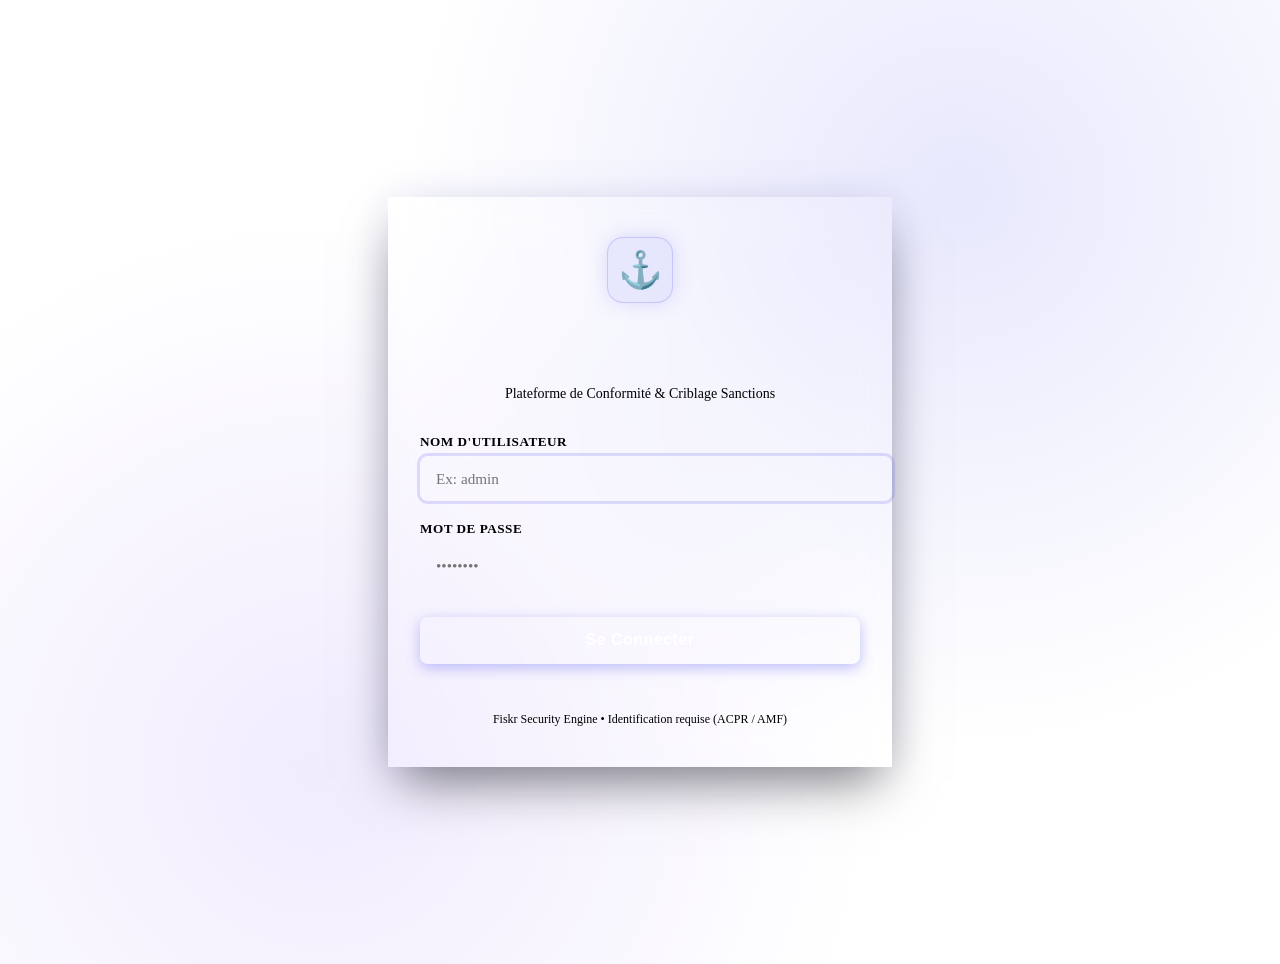
==== fiskr/static/login.html @ c2f330f4 "UX/UI lot A : thème clair/sombre, responsive, accueil Vue d'ensemble, tri, KPI enrichis Design syste" ====
<!DOCTYPE html>
<html lang="fr">
<head>
    <meta charset="UTF-8">
    <meta name="viewport" content="width=device-width, initial-scale=1.0">
    <title>Fiskr - Connexion Conformité AML/CFT</title>
    <!-- Google Fonts -->
    <link rel="preconnect" href="https://fonts.googleapis.com">
    <link rel="preconnect" href="https://fonts.gstatic.com" crossorigin>
    <link href="https://fonts.googleapis.com/css2?family=Inter:wght@300;400;500;600;700&family=Outfit:wght@400;500;600;700;800&display=swap" rel="stylesheet">
    <!-- Stylesheet -->
    <link rel="stylesheet" href="/static/styles.css?v=3.1">
    <!-- Thème appliqué avant le premier rendu (pas de flash) -->
    <script>
        (function () {
            try {
                var theme = localStorage.getItem("fiskr_theme");
                if (theme === "light" || theme === "dark") {
                    document.documentElement.setAttribute("data-theme", theme);
                }
            } catch (e) { /* thème sombre par défaut */ }
        })();
    </script>
    <style>
        body {
            display: flex;
            align-items: center;
            justify-content: center;
            min-height: 100vh;
            background: var(--bg-main);
            background-image: 
                radial-gradient(circle at 75% 20%, rgba(99, 102, 241, 0.15) 0%, transparent 45%),
                radial-gradient(circle at 25% 80%, rgba(139, 92, 246, 0.12) 0%, transparent 45%);
            padding: 1.5rem;
        }

        .login-card {
            width: 100%;
            max-width: 440px;
            background: var(--bg-card);
            backdrop-filter: blur(20px);
            -webkit-backdrop-filter: blur(20px);
            border: 1px solid var(--border-color);
            border-radius: var(--card-radius);
            padding: 2.5rem 2rem;
            box-shadow: 0 25px 50px -12px rgba(0, 0, 0, 0.5),
                        0 0 40px rgba(99, 102, 241, 0.1);
            animation: fadeIn 0.5s cubic-bezier(0.16, 1, 0.3, 1);
        }

        .login-header {
            text-align: center;
            margin-bottom: 2rem;
        }

        .login-logo {
            display: inline-flex;
            align-items: center;
            justify-content: center;
            width: 64px;
            height: 64px;
            background: rgba(99, 102, 241, 0.1);
            border: 1px solid rgba(99, 102, 241, 0.25);
            border-radius: 16px;
            font-size: 2.25rem;
            margin-bottom: 1rem;
            box-shadow: 0 0 20px rgba(99, 102, 241, 0.2);
        }

        .login-title {
            font-family: var(--font-heading);
            font-size: 1.8rem;
            font-weight: 800;
            letter-spacing: 1.5px;
            background: linear-gradient(135deg, var(--text-primary) 30%, var(--color-primary) 100%);
            -webkit-background-clip: text;
            -webkit-text-fill-color: transparent;
            margin-bottom: 0.35rem;
        }

        .login-subtitle {
            font-size: 0.875rem;
            color: var(--text-secondary);
        }

        .login-form .form-group {
            margin-bottom: 1.25rem;
        }

        .login-form label {
            display: block;
            font-size: 0.825rem;
            font-weight: 600;
            color: var(--text-secondary);
            margin-bottom: 0.4rem;
            text-transform: uppercase;
            letter-spacing: 0.5px;
        }

        .login-form input[type="text"],
        .login-form input[type="password"] {
            width: 100%;
            padding: 0.85rem 1rem;
            background: var(--input-bg);
            border: 1px solid var(--border-color);
            border-radius: 8px;
            color: var(--text-primary);
            font-family: var(--font-body);
            font-size: 0.95rem;
            transition: var(--transition-fast);
            outline: none;
        }

        .login-form input:focus {
            border-color: var(--color-primary);
            box-shadow: 0 0 0 3px rgba(99, 102, 241, 0.2);
            background: var(--input-bg-focus);
        }

        .alert-banner {
            padding: 0.75rem 1rem;
            border-radius: 8px;
            font-size: 0.85rem;
            margin-bottom: 1.25rem;
            display: none;
            align-items: center;
            gap: 0.5rem;
        }

        .alert-banner.error {
            background: rgba(239, 68, 68, 0.15);
            border: 1px solid rgba(239, 68, 68, 0.3);
            color: var(--danger-soft-text);
        }

        .btn-login {
            width: 100%;
            padding: 0.9rem;
            font-size: 1rem;
            font-weight: 700;
            letter-spacing: 0.5px;
            background: linear-gradient(135deg, var(--color-primary) 0%, var(--color-primary-hover) 100%);
            border: none;
            border-radius: 8px;
            color: #ffffff;
            cursor: pointer;
            transition: var(--transition-fast);
            box-shadow: 0 4px 14px rgba(99, 102, 241, 0.4);
            margin-top: 0.5rem;
        }

        .btn-login:hover {
            transform: translateY(-1px);
            box-shadow: 0 6px 20px rgba(99, 102, 241, 0.6);
        }

        .btn-login:disabled {
            opacity: 0.6;
            cursor: not-allowed;
            transform: none;
        }

        .login-footer {
            margin-top: 2rem;
            text-align: center;
            font-size: 0.75rem;
            color: var(--text-muted);
            border-top: 1px solid var(--border-color);
            padding-top: 1rem;
        }
    </style>
</head>
<body>

    <div class="login-card">
        <div class="login-header">
            <div class="login-logo">⚓</div>
            <h1 class="login-title">FISKR</h1>
            <p class="login-subtitle">Plateforme de Conformité & Criblage Sanctions</p>
        </div>

        <div id="error-banner" class="alert-banner error">
            <span>⚠️</span>
            <span id="error-message">Identifiants invalides</span>
        </div>

        <form class="login-form" onsubmit="handleLogin(event)">
            <div class="form-group">
                <label for="username">Nom d'utilisateur</label>
                <input type="text" id="username" required autocomplete="username" placeholder="Ex: admin" autofocus>
            </div>

            <div class="form-group">
                <label for="password">Mot de passe</label>
                <input type="password" id="password" required autocomplete="current-password" placeholder="••••••••">
            </div>

            <button type="submit" id="submit-btn" class="btn-login">
                Se Connecter
            </button>
        </form>

        <div class="login-footer">
            Fiskr Security Engine • Identification requise (ACPR / AMF)
        </div>
    </div>

    <script>
        async function handleLogin(event) {
            event.preventDefault();
            const usernameInput = document.getElementById("username");
            const passwordInput = document.getElementById("password");
            const errorBanner = document.getElementById("error-banner");
            const errorMessage = document.getElementById("error-message");
            const submitBtn = document.getElementById("submit-btn");

            const username = usernameInput.value.trim();
            const password = passwordInput.value;

            if (!username || !password) return;

            errorBanner.style.display = "none";
            submitBtn.disabled = true;
            submitBtn.textContent = "Connexion en cours...";

            try {
                const response = await fetch("/api/auth/login", {
                    method: "POST",
                    headers: { "Content-Type": "application/json" },
                    body: JSON.stringify({ username, password })
                });

                const data = await response.json();

                if (!response.ok) {
                    errorMessage.textContent = data.detail || "Identifiants incorrects.";
                    errorBanner.style.display = "flex";
                    submitBtn.disabled = false;
                    submitBtn.textContent = "Se Connecter";
                    return;
                }

                // Redirect to dashboard on successful authentication
                window.location.href = "/";
            } catch (err) {
                console.error("Login request error:", err);
                errorMessage.textContent = "Erreur de connexion au serveur.";
                errorBanner.style.display = "flex";
                submitBtn.disabled = false;
                submitBtn.textContent = "Se Connecter";
            }
        }
    </script>
</body>
</html>
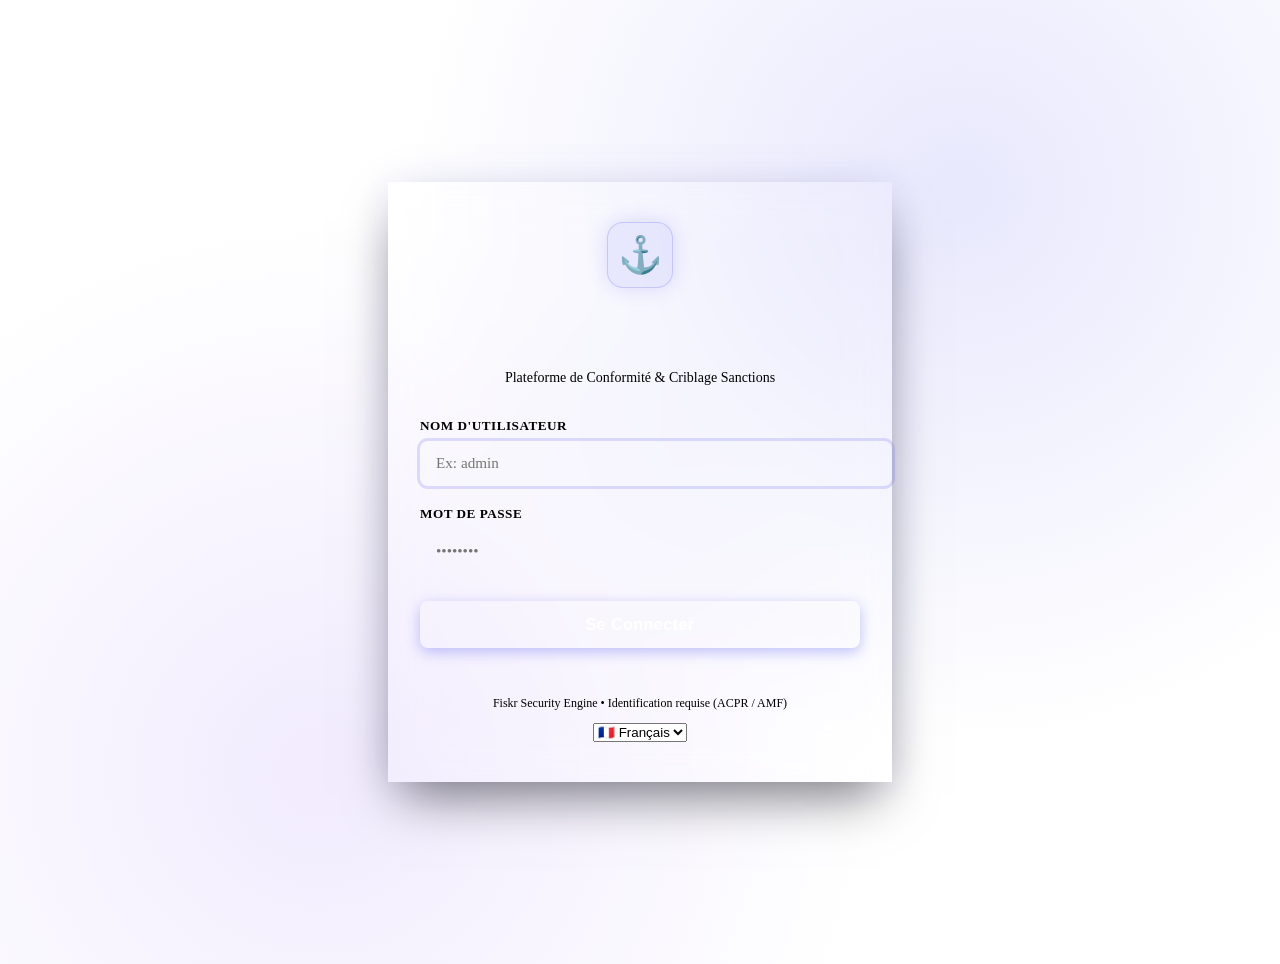
==== commit 0843739e: "Lot international & rôles : interface en 6 langues (RTL arabe), délégation d'absence, seuils de scor" ====
--- a/fiskr/static/login.html
+++ b/fiskr/static/login.html
@@ -9,7 +9,9 @@
     <link rel="preconnect" href="https://fonts.gstatic.com" crossorigin>
     <link href="https://fonts.googleapis.com/css2?family=Inter:wght@300;400;500;600;700&family=Outfit:wght@400;500;600;700;800&display=swap" rel="stylesheet">
     <!-- Stylesheet -->
-    <link rel="stylesheet" href="/static/styles.css?v=3.1">
+    <link rel="stylesheet" href="/static/styles.css?v=3.2">
+    <!-- Internationalisation (FR/EN/DE/ES/ZH/AR) -->
+    <script src="/static/i18n.js?v=1.0"></script>
     <!-- Thème appliqué avant le premier rendu (pas de flash) -->
     <script>
         (function () {
@@ -195,6 +197,12 @@
                 <input type="password" id="password" required autocomplete="current-password" placeholder="••••••••">
             </div>
 
+            <div class="form-group" id="totp-group" style="display: none;">
+                <label for="totp-code">Code de vérification (MFA)</label>
+                <input type="text" id="totp-code" inputmode="numeric" pattern="[0-9]*" maxlength="6"
+                       autocomplete="one-time-code" placeholder="123456">
+            </div>
+
             <button type="submit" id="submit-btn" class="btn-login">
                 Se Connecter
             </button>
@@ -202,6 +210,17 @@
 
         <div class="login-footer">
             Fiskr Security Engine • Identification requise (ACPR / AMF)
+            <div style="margin-top: 0.75rem;">
+                <select id="lang-select" class="lang-select" onchange="fiskrI18n.setLang(this.value)"
+                        title="Langue / Language" aria-label="Langue / Language">
+                    <option value="fr">🇫🇷 Français</option>
+                    <option value="en">🇬🇧 English</option>
+                    <option value="de">🇩🇪 Deutsch</option>
+                    <option value="es">🇪🇸 Español</option>
+                    <option value="zh">🇨🇳 中文</option>
+                    <option value="ar">🇸🇦 العربية</option>
+                </select>
+            </div>
         </div>
     </div>
 
@@ -224,16 +243,31 @@
             submitBtn.textContent = "Connexion en cours...";
 
             try {
+                const totpGroup = document.getElementById("totp-group");
+                const totpInput = document.getElementById("totp-code");
+                const body = { username, password };
+                if (totpGroup.style.display !== "none" && totpInput.value.trim()) {
+                    body.totp_code = totpInput.value.trim();
+                }
                 const response = await fetch("/api/auth/login", {
                     method: "POST",
                     headers: { "Content-Type": "application/json" },
-                    body: JSON.stringify({ username, password })
+                    body: JSON.stringify(body)
                 });
 
                 const data = await response.json();
 
                 if (!response.ok) {
-                    errorMessage.textContent = data.detail || "Identifiants incorrects.";
+                    // MFA activée : le serveur redemande le champ code sans compter d'échec
+                    if (data.detail && typeof data.detail === "object" && data.detail.totp_required) {
+                        totpGroup.style.display = "block";
+                        totpInput.required = true;
+                        totpInput.focus();
+                        errorMessage.textContent = data.detail.message || "Code de vérification requis.";
+                    } else {
+                        errorMessage.textContent = (typeof data.detail === "string" && data.detail)
+                            || "Identifiants incorrects.";
+                    }
                     errorBanner.style.display = "flex";
                     submitBtn.disabled = false;
                     submitBtn.textContent = "Se Connecter";
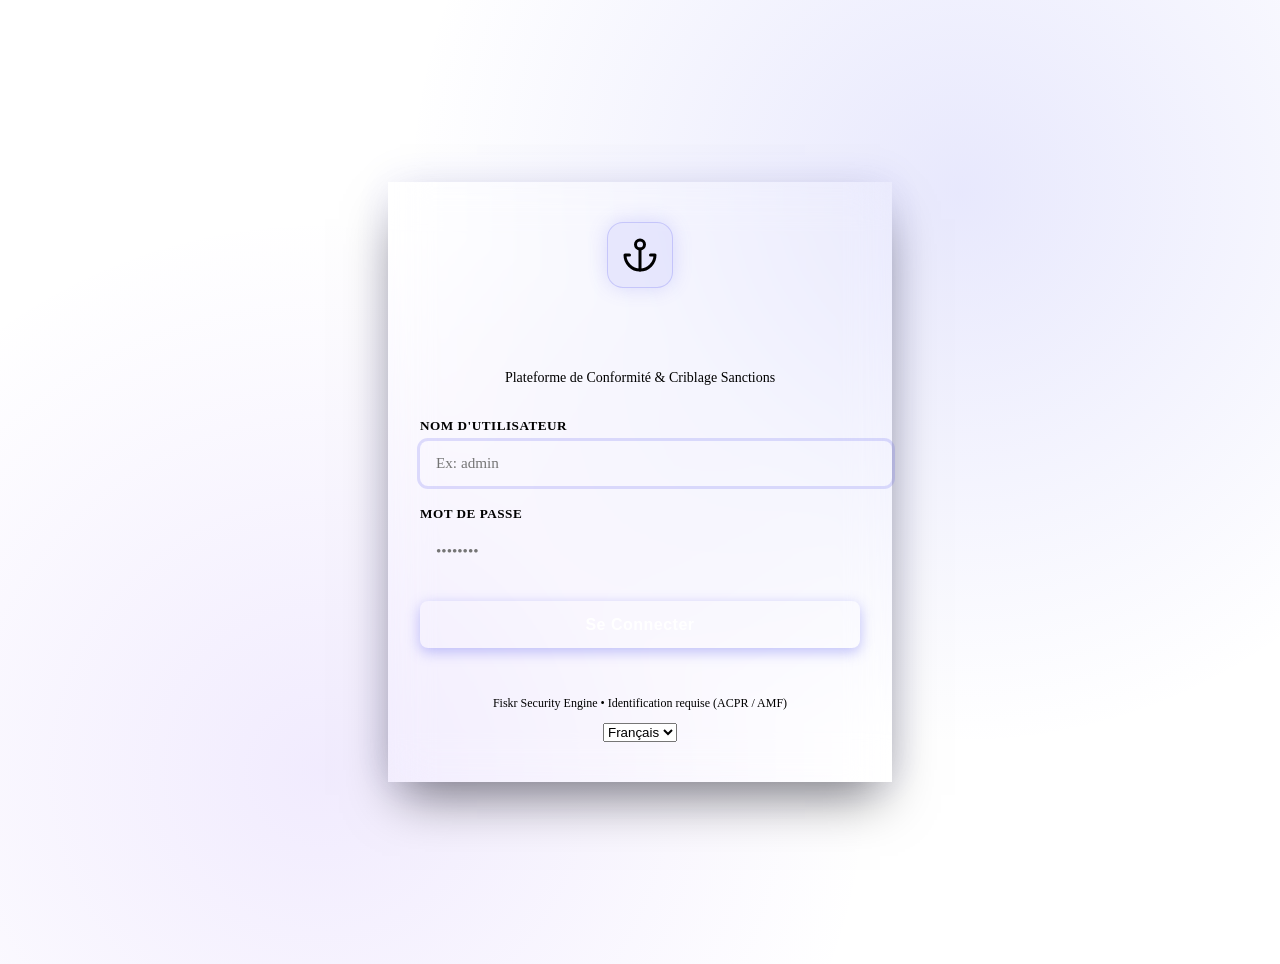
==== commit 90e9d5b3: "Refonte pro de l'UI (icônes SVG sans emoji), grille dense, ajout manuel ciblé, correctifs sync UI : " ====
--- a/fiskr/static/login.html
+++ b/fiskr/static/login.html
@@ -1,289 +1,289 @@
 <!DOCTYPE html>
 <html lang="fr">
 <head>
-    <meta charset="UTF-8">
-    <meta name="viewport" content="width=device-width, initial-scale=1.0">
-    <title>Fiskr - Connexion Conformité AML/CFT</title>
-    <!-- Google Fonts -->
-    <link rel="preconnect" href="https://fonts.googleapis.com">
-    <link rel="preconnect" href="https://fonts.gstatic.com" crossorigin>
-    <link href="https://fonts.googleapis.com/css2?family=Inter:wght@300;400;500;600;700&family=Outfit:wght@400;500;600;700;800&display=swap" rel="stylesheet">
-    <!-- Stylesheet -->
-    <link rel="stylesheet" href="/static/styles.css?v=3.2">
-    <!-- Internationalisation (FR/EN/DE/ES/ZH/AR) -->
-    <script src="/static/i18n.js?v=1.0"></script>
-    <!-- Thème appliqué avant le premier rendu (pas de flash) -->
-    <script>
-        (function () {
-            try {
-                var theme = localStorage.getItem("fiskr_theme");
-                if (theme === "light" || theme === "dark") {
-                    document.documentElement.setAttribute("data-theme", theme);
-                }
-            } catch (e) { /* thème sombre par défaut */ }
-        })();
-    </script>
-    <style>
-        body {
-            display: flex;
-            align-items: center;
-            justify-content: center;
-            min-height: 100vh;
-            background: var(--bg-main);
-            background-image: 
-                radial-gradient(circle at 75% 20%, rgba(99, 102, 241, 0.15) 0%, transparent 45%),
-                radial-gradient(circle at 25% 80%, rgba(139, 92, 246, 0.12) 0%, transparent 45%);
-            padding: 1.5rem;
-        }
-
-        .login-card {
-            width: 100%;
-            max-width: 440px;
-            background: var(--bg-card);
-            backdrop-filter: blur(20px);
-            -webkit-backdrop-filter: blur(20px);
-            border: 1px solid var(--border-color);
-            border-radius: var(--card-radius);
-            padding: 2.5rem 2rem;
-            box-shadow: 0 25px 50px -12px rgba(0, 0, 0, 0.5),
-                        0 0 40px rgba(99, 102, 241, 0.1);
-            animation: fadeIn 0.5s cubic-bezier(0.16, 1, 0.3, 1);
-        }
-
-        .login-header {
-            text-align: center;
-            margin-bottom: 2rem;
-        }
-
-        .login-logo {
-            display: inline-flex;
-            align-items: center;
-            justify-content: center;
-            width: 64px;
-            height: 64px;
-            background: rgba(99, 102, 241, 0.1);
-            border: 1px solid rgba(99, 102, 241, 0.25);
-            border-radius: 16px;
-            font-size: 2.25rem;
-            margin-bottom: 1rem;
-            box-shadow: 0 0 20px rgba(99, 102, 241, 0.2);
-        }
-
-        .login-title {
-            font-family: var(--font-heading);
-            font-size: 1.8rem;
-            font-weight: 800;
-            letter-spacing: 1.5px;
-            background: linear-gradient(135deg, var(--text-primary) 30%, var(--color-primary) 100%);
-            -webkit-background-clip: text;
-            -webkit-text-fill-color: transparent;
-            margin-bottom: 0.35rem;
-        }
-
-        .login-subtitle {
-            font-size: 0.875rem;
-            color: var(--text-secondary);
-        }
-
-        .login-form .form-group {
-            margin-bottom: 1.25rem;
-        }
-
-        .login-form label {
-            display: block;
-            font-size: 0.825rem;
-            font-weight: 600;
-            color: var(--text-secondary);
-            margin-bottom: 0.4rem;
-            text-transform: uppercase;
-            letter-spacing: 0.5px;
-        }
-
-        .login-form input[type="text"],
-        .login-form input[type="password"] {
-            width: 100%;
-            padding: 0.85rem 1rem;
-            background: var(--input-bg);
-            border: 1px solid var(--border-color);
-            border-radius: 8px;
-            color: var(--text-primary);
-            font-family: var(--font-body);
-            font-size: 0.95rem;
-            transition: var(--transition-fast);
-            outline: none;
-        }
-
-        .login-form input:focus {
-            border-color: var(--color-primary);
-            box-shadow: 0 0 0 3px rgba(99, 102, 241, 0.2);
-            background: var(--input-bg-focus);
-        }
-
-        .alert-banner {
-            padding: 0.75rem 1rem;
-            border-radius: 8px;
-            font-size: 0.85rem;
-            margin-bottom: 1.25rem;
-            display: none;
-            align-items: center;
-            gap: 0.5rem;
-        }
-
-        .alert-banner.error {
-            background: rgba(239, 68, 68, 0.15);
-            border: 1px solid rgba(239, 68, 68, 0.3);
-            color: var(--danger-soft-text);
-        }
-
-        .btn-login {
-            width: 100%;
-            padding: 0.9rem;
-            font-size: 1rem;
-            font-weight: 700;
-            letter-spacing: 0.5px;
-            background: linear-gradient(135deg, var(--color-primary) 0%, var(--color-primary-hover) 100%);
-            border: none;
-            border-radius: 8px;
-            color: #ffffff;
-            cursor: pointer;
-            transition: var(--transition-fast);
-            box-shadow: 0 4px 14px rgba(99, 102, 241, 0.4);
-            margin-top: 0.5rem;
-        }
-
-        .btn-login:hover {
-            transform: translateY(-1px);
-            box-shadow: 0 6px 20px rgba(99, 102, 241, 0.6);
-        }
-
-        .btn-login:disabled {
-            opacity: 0.6;
-            cursor: not-allowed;
-            transform: none;
-        }
-
-        .login-footer {
-            margin-top: 2rem;
-            text-align: center;
-            font-size: 0.75rem;
-            color: var(--text-muted);
-            border-top: 1px solid var(--border-color);
-            padding-top: 1rem;
-        }
-    </style>
+ <meta charset="UTF-8">
+ <meta name="viewport" content="width=device-width, initial-scale=1.0">
+ <title>Fiskr - Connexion Conformité AML/CFT</title>
+ <!-- Google Fonts -->
+ <link rel="preconnect" href="https://fonts.googleapis.com">
+ <link rel="preconnect" href="https://fonts.gstatic.com" crossorigin>
+ <link href="https://fonts.googleapis.com/css2?family=Inter:wght@300;400;500;600;700&family=Outfit:wght@400;500;600;700;800&display=swap" rel="stylesheet">
+ <!-- Stylesheet -->
+ <link rel="stylesheet" href="/static/styles.css?v=3.2">
+ <!-- Internationalisation (FR/EN/DE/ES/ZH/AR) -->
+ <script src="/static/i18n.js?v=1.1"></script>
+ <!-- Thème appliqué avant le premier rendu (pas de flash) -->
+ <script>
+ (function () {
+ try {
+ var theme = localStorage.getItem("fiskr_theme");
+ if (theme === "light" || theme === "dark") {
+ document.documentElement.setAttribute("data-theme", theme);
+ }
+ } catch (e) { /* thème sombre par défaut */ }
+ })();
+ </script>
+ <style>
+ body {
+ display: flex;
+ align-items: center;
+ justify-content: center;
+ min-height: 100vh;
+ background: var(--bg-main);
+ background-image: 
+ radial-gradient(circle at 75% 20%, rgba(99, 102, 241, 0.15) 0%, transparent 45%),
+ radial-gradient(circle at 25% 80%, rgba(139, 92, 246, 0.12) 0%, transparent 45%);
+ padding: 1.5rem;
+ }
+
+ .login-card {
+ width: 100%;
+ max-width: 440px;
+ background: var(--bg-card);
+ backdrop-filter: blur(20px);
+ -webkit-backdrop-filter: blur(20px);
+ border: 1px solid var(--border-color);
+ border-radius: var(--card-radius);
+ padding: 2.5rem 2rem;
+ box-shadow: 0 25px 50px -12px rgba(0, 0, 0, 0.5),
+ 0 0 40px rgba(99, 102, 241, 0.1);
+ animation: fadeIn 0.5s cubic-bezier(0.16, 1, 0.3, 1);
+ }
+
+ .login-header {
+ text-align: center;
+ margin-bottom: 2rem;
+ }
+
+ .login-logo {
+ display: inline-flex;
+ align-items: center;
+ justify-content: center;
+ width: 64px;
+ height: 64px;
+ background: rgba(99, 102, 241, 0.1);
+ border: 1px solid rgba(99, 102, 241, 0.25);
+ border-radius: 16px;
+ font-size: 2.25rem;
+ margin-bottom: 1rem;
+ box-shadow: 0 0 20px rgba(99, 102, 241, 0.2);
+ }
+
+ .login-title {
+ font-family: var(--font-heading);
+ font-size: 1.8rem;
+ font-weight: 800;
+ letter-spacing: 1.5px;
+ background: linear-gradient(135deg, var(--text-primary) 30%, var(--color-primary) 100%);
+ -webkit-background-clip: text;
+ -webkit-text-fill-color: transparent;
+ margin-bottom: 0.35rem;
+ }
+
+ .login-subtitle {
+ font-size: 0.875rem;
+ color: var(--text-secondary);
+ }
+
+ .login-form .form-group {
+ margin-bottom: 1.25rem;
+ }
+
+ .login-form label {
+ display: block;
+ font-size: 0.825rem;
+ font-weight: 600;
+ color: var(--text-secondary);
+ margin-bottom: 0.4rem;
+ text-transform: uppercase;
+ letter-spacing: 0.5px;
+ }
+
+ .login-form input[type="text"],
+ .login-form input[type="password"] {
+ width: 100%;
+ padding: 0.85rem 1rem;
+ background: var(--input-bg);
+ border: 1px solid var(--border-color);
+ border-radius: 8px;
+ color: var(--text-primary);
+ font-family: var(--font-body);
+ font-size: 0.95rem;
+ transition: var(--transition-fast);
+ outline: none;
+ }
+
+ .login-form input:focus {
+ border-color: var(--color-primary);
+ box-shadow: 0 0 0 3px rgba(99, 102, 241, 0.2);
+ background: var(--input-bg-focus);
+ }
+
+ .alert-banner {
+ padding: 0.75rem 1rem;
+ border-radius: 8px;
+ font-size: 0.85rem;
+ margin-bottom: 1.25rem;
+ display: none;
+ align-items: center;
+ gap: 0.5rem;
+ }
+
+ .alert-banner.error {
+ background: rgba(239, 68, 68, 0.15);
+ border: 1px solid rgba(239, 68, 68, 0.3);
+ color: var(--danger-soft-text);
+ }
+
+ .btn-login {
+ width: 100%;
+ padding: 0.9rem;
+ font-size: 1rem;
+ font-weight: 700;
+ letter-spacing: 0.5px;
+ background: linear-gradient(135deg, var(--color-primary) 0%, var(--color-primary-hover) 100%);
+ border: none;
+ border-radius: 8px;
+ color: #ffffff;
+ cursor: pointer;
+ transition: var(--transition-fast);
+ box-shadow: 0 4px 14px rgba(99, 102, 241, 0.4);
+ margin-top: 0.5rem;
+ }
+
+ .btn-login:hover {
+ transform: translateY(-1px);
+ box-shadow: 0 6px 20px rgba(99, 102, 241, 0.6);
+ }
+
+ .btn-login:disabled {
+ opacity: 0.6;
+ cursor: not-allowed;
+ transform: none;
+ }
+
+ .login-footer {
+ margin-top: 2rem;
+ text-align: center;
+ font-size: 0.75rem;
+ color: var(--text-muted);
+ border-top: 1px solid var(--border-color);
+ padding-top: 1rem;
+ }
+ </style>
 </head>
 <body>
 
-    <div class="login-card">
-        <div class="login-header">
-            <div class="login-logo">⚓</div>
-            <h1 class="login-title">FISKR</h1>
-            <p class="login-subtitle">Plateforme de Conformité & Criblage Sanctions</p>
-        </div>
-
-        <div id="error-banner" class="alert-banner error">
-            <span>⚠️</span>
-            <span id="error-message">Identifiants invalides</span>
-        </div>
-
-        <form class="login-form" onsubmit="handleLogin(event)">
-            <div class="form-group">
-                <label for="username">Nom d'utilisateur</label>
-                <input type="text" id="username" required autocomplete="username" placeholder="Ex: admin" autofocus>
-            </div>
-
-            <div class="form-group">
-                <label for="password">Mot de passe</label>
-                <input type="password" id="password" required autocomplete="current-password" placeholder="••••••••">
-            </div>
-
-            <div class="form-group" id="totp-group" style="display: none;">
-                <label for="totp-code">Code de vérification (MFA)</label>
-                <input type="text" id="totp-code" inputmode="numeric" pattern="[0-9]*" maxlength="6"
-                       autocomplete="one-time-code" placeholder="123456">
-            </div>
-
-            <button type="submit" id="submit-btn" class="btn-login">
-                Se Connecter
-            </button>
-        </form>
-
-        <div class="login-footer">
-            Fiskr Security Engine • Identification requise (ACPR / AMF)
-            <div style="margin-top: 0.75rem;">
-                <select id="lang-select" class="lang-select" onchange="fiskrI18n.setLang(this.value)"
-                        title="Langue / Language" aria-label="Langue / Language">
-                    <option value="fr">🇫🇷 Français</option>
-                    <option value="en">🇬🇧 English</option>
-                    <option value="de">🇩🇪 Deutsch</option>
-                    <option value="es">🇪🇸 Español</option>
-                    <option value="zh">🇨🇳 中文</option>
-                    <option value="ar">🇸🇦 العربية</option>
-                </select>
-            </div>
-        </div>
-    </div>
-
-    <script>
-        async function handleLogin(event) {
-            event.preventDefault();
-            const usernameInput = document.getElementById("username");
-            const passwordInput = document.getElementById("password");
-            const errorBanner = document.getElementById("error-banner");
-            const errorMessage = document.getElementById("error-message");
-            const submitBtn = document.getElementById("submit-btn");
-
-            const username = usernameInput.value.trim();
-            const password = passwordInput.value;
-
-            if (!username || !password) return;
-
-            errorBanner.style.display = "none";
-            submitBtn.disabled = true;
-            submitBtn.textContent = "Connexion en cours...";
-
-            try {
-                const totpGroup = document.getElementById("totp-group");
-                const totpInput = document.getElementById("totp-code");
-                const body = { username, password };
-                if (totpGroup.style.display !== "none" && totpInput.value.trim()) {
-                    body.totp_code = totpInput.value.trim();
-                }
-                const response = await fetch("/api/auth/login", {
-                    method: "POST",
-                    headers: { "Content-Type": "application/json" },
-                    body: JSON.stringify(body)
-                });
-
-                const data = await response.json();
-
-                if (!response.ok) {
-                    // MFA activée : le serveur redemande le champ code sans compter d'échec
-                    if (data.detail && typeof data.detail === "object" && data.detail.totp_required) {
-                        totpGroup.style.display = "block";
-                        totpInput.required = true;
-                        totpInput.focus();
-                        errorMessage.textContent = data.detail.message || "Code de vérification requis.";
-                    } else {
-                        errorMessage.textContent = (typeof data.detail === "string" && data.detail)
-                            || "Identifiants incorrects.";
-                    }
-                    errorBanner.style.display = "flex";
-                    submitBtn.disabled = false;
-                    submitBtn.textContent = "Se Connecter";
-                    return;
-                }
-
-                // Redirect to dashboard on successful authentication
-                window.location.href = "/";
-            } catch (err) {
-                console.error("Login request error:", err);
-                errorMessage.textContent = "Erreur de connexion au serveur.";
-                errorBanner.style.display = "flex";
-                submitBtn.disabled = false;
-                submitBtn.textContent = "Se Connecter";
-            }
-        }
-    </script>
+ <div class="login-card">
+ <div class="login-header">
+ <div class="login-logo"><svg viewBox="0 0 24 24" width="36" height="36" fill="none" stroke="currentColor" stroke-width="2" stroke-linecap="round" stroke-linejoin="round" aria-hidden="true"><circle cx="12" cy="5" r="3"/><line x1="12" y1="22" x2="12" y2="8"/><path d="M5 12H2a10 10 0 0 0 20 0h-3"/></svg></div>
+ <h1 class="login-title">FISKR</h1>
+ <p class="login-subtitle">Plateforme de Conformité & Criblage Sanctions</p>
+ </div>
+
+ <div id="error-banner" class="alert-banner error">
+ <span></span>
+ <span id="error-message">Identifiants invalides</span>
+ </div>
+
+ <form class="login-form" onsubmit="handleLogin(event)">
+ <div class="form-group">
+ <label for="username">Nom d'utilisateur</label>
+ <input type="text" id="username" required autocomplete="username" placeholder="Ex: admin" autofocus>
+ </div>
+
+ <div class="form-group">
+ <label for="password">Mot de passe</label>
+ <input type="password" id="password" required autocomplete="current-password" placeholder="••••••••">
+ </div>
+
+ <div class="form-group" id="totp-group" style="display: none;">
+ <label for="totp-code">Code de vérification (MFA)</label>
+ <input type="text" id="totp-code" inputmode="numeric" pattern="[0-9]*" maxlength="6"
+ autocomplete="one-time-code" placeholder="123456">
+ </div>
+
+ <button type="submit" id="submit-btn" class="btn-login">
+ Se Connecter
+ </button>
+ </form>
+
+ <div class="login-footer">
+ Fiskr Security Engine • Identification requise (ACPR / AMF)
+ <div style="margin-top: 0.75rem;">
+ <select id="lang-select" class="lang-select" onchange="fiskrI18n.setLang(this.value)"
+ title="Langue / Language" aria-label="Langue / Language">
+ <option value="fr">Français</option>
+ <option value="en">English</option>
+ <option value="de">Deutsch</option>
+ <option value="es">Español</option>
+ <option value="zh">中文</option>
+ <option value="ar">العربية</option>
+ </select>
+ </div>
+ </div>
+ </div>
+
+ <script>
+ async function handleLogin(event) {
+ event.preventDefault();
+ const usernameInput = document.getElementById("username");
+ const passwordInput = document.getElementById("password");
+ const errorBanner = document.getElementById("error-banner");
+ const errorMessage = document.getElementById("error-message");
+ const submitBtn = document.getElementById("submit-btn");
+
+ const username = usernameInput.value.trim();
+ const password = passwordInput.value;
+
+ if (!username || !password) return;
+
+ errorBanner.style.display = "none";
+ submitBtn.disabled = true;
+ submitBtn.textContent = "Connexion en cours...";
+
+ try {
+ const totpGroup = document.getElementById("totp-group");
+ const totpInput = document.getElementById("totp-code");
+ const body = { username, password };
+ if (totpGroup.style.display !== "none" && totpInput.value.trim()) {
+ body.totp_code = totpInput.value.trim();
+ }
+ const response = await fetch("/api/auth/login", {
+ method: "POST",
+ headers: { "Content-Type": "application/json" },
+ body: JSON.stringify(body)
+ });
+
+ const data = await response.json();
+
+ if (!response.ok) {
+ // MFA activée : le serveur redemande le champ code sans compter d'échec
+ if (data.detail && typeof data.detail === "object" && data.detail.totp_required) {
+ totpGroup.style.display = "block";
+ totpInput.required = true;
+ totpInput.focus();
+ errorMessage.textContent = data.detail.message || "Code de vérification requis.";
+ } else {
+ errorMessage.textContent = (typeof data.detail === "string" && data.detail)
+ || "Identifiants incorrects.";
+ }
+ errorBanner.style.display = "flex";
+ submitBtn.disabled = false;
+ submitBtn.textContent = "Se Connecter";
+ return;
+ }
+
+ // Redirect to dashboard on successful authentication
+ window.location.href = "/";
+ } catch (err) {
+ console.error("Login request error:", err);
+ errorMessage.textContent = "Erreur de connexion au serveur.";
+ errorBanner.style.display = "flex";
+ submitBtn.disabled = false;
+ submitBtn.textContent = "Se Connecter";
+ }
+ }
+ </script>
 </body>
 </html>
